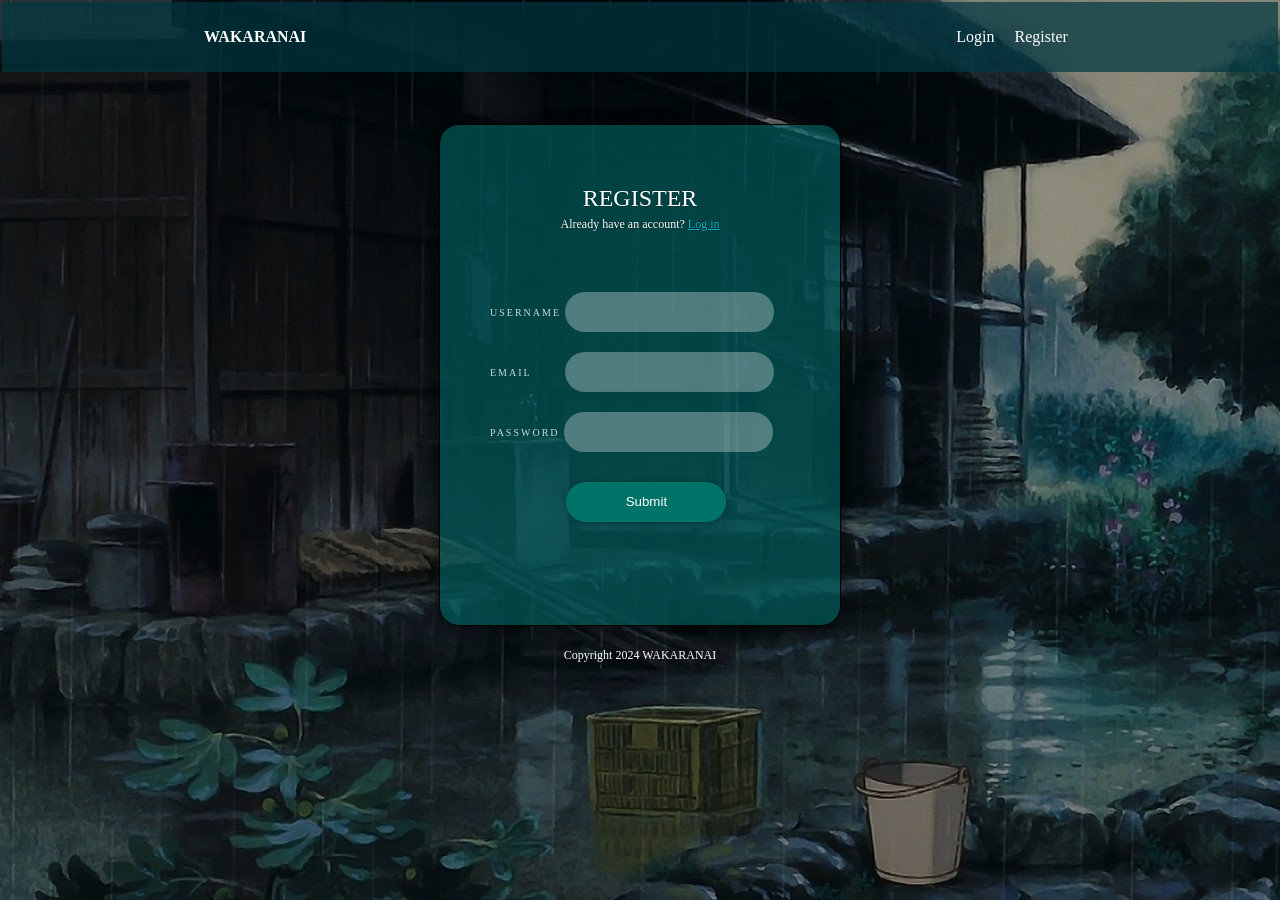
==== PPW/Register/main.html @ 46434219 "Add files via upload" ====
<!DOCTYPE html>
<html>
<head>
    <title>Mana sprei gratis yang kau janjikan itu hah?</title>
    <link rel="stylesheet" href="styles.css">
</head>
<body>
    <table style="width:100%; height:100%;">
        <tr id="header">
            <td>
                <a href="https://youtu.be/dQw4w9WgXcQ?si=-ay-zOPQHx8XxtOG" target="_blank" style="font-weight: bold;">WAKARANAI</a>
                <span class="menu">
                    <a href="https://youtu.be/dQw4w9WgXcQ?si=-ay-zOPQHx8XxtOG" target="_blank">Login</a>
                    <a href="https://youtu.be/dQw4w9WgXcQ?si=-ay-zOPQHx8XxtOG" target="_blank">Register</a>
                </span>
            </td>
        </tr>
        <tr id="main">
            <td>
                <div class="register">
                    <form>
                        <h1>REGISTER</h1>
                        <h2>Already have an account?
                            <span>
                                <a href="https://youtu.be/dQw4w9WgXcQ?si=-ay-zOPQHx8XxtOG" target="_blank" style="color: rgb(10, 174, 199);">Log in</a>
                            </span>
                        </h2>
                        <label>Username</label>
                        <input type="text">
                        <label style="margin-right: 29px;">Email</label>
                        <input type="text">
                        <label>Password</label>
                        <input type="password">
                        <input type="submit" id="button" value="Submit">    
                    </form>
                </div>
            </td>
        </tr>
        <tr id="footer">
            <td>Copyright 2024 WAKARANAI</td>
        </tr>
    </table>
</body>
</html>
---- PPW/Register/styles.css ----
* {
    margin: 0;
    padding: 0;
}

body{
    background: url(110-1104382_big.jpg);
}

#header{
    text-align: center;
    background-color: rgb(0, 55, 64, 0.7);
    color: white;
    height: 70px;
    font-family: verdana;
    font-size: 16px;
}

#header a{
    color: white;
    text-decoration: none;
}

.menu{
    margin-left: 50%;
}

.menu a{
    padding: 8px;
    border-radius: 8px;
    color: white;
    text-decoration: none;
}

.menu a:hover{
    background-color: rgb(0, 55, 64);
}

#main{
    height: 100%;
    display: flex;
    justify-content: center;
}


.register{
    margin: 50px 0px 20px 0px;
    border: 1px solid black;
    width: 400px;
    height: 500px;
    background-color: rgb(0, 90, 91, 0.7);
    color: white;
    border-radius: 20px;
    box-shadow: 0px 0px 20px rgba(0, 0, 0, 0.75);
}

form{
    box-sizing: border-box;
    padding: 40px;
    width: 100%;
    height: 100%;
}

h1{
    text-align: center;
    font-weight: normal;
    font-size: 24px;
    text-shadow: 0px 0px 2px rgba(0, 0, 0, 0.5);
    margin-bottom: 5px;
    margin-top: 20px;
}

h2{
    font-family: verdana;
    text-align: center;
    font-weight: normal;
    font-size: 12px;
    text-shadow: 0px 0px 2px rgba(0, 0, 0, 0.5);
    margin-bottom: 60px;
}

label{
    color: rgba(255, 255, 255, 0.8);
    text-transform: uppercase;
    font-size: 10px;
    letter-spacing: 2px;
    padding-left: 10px;
}

input{
    background: rgba(255, 255, 255, 0.3);
    height: 40px;
    line-height: 40px;
    border-radius: 20px;
    padding: 0px 20px;
    border: none;
    margin-bottom: 20px;
    color: white;
}

#button{
    background: #007369;
    width: 50%;
    height: 40px;
    line-height: 40px;
    border-radius: 40px;
    border: none;
    margin: 10px 27%;
    box-shadow: 0px 0px 5px rgba(0, 0, 0, 0.3);
    color: white;
    cursor: pointer;
}

#footer{
    text-align: center;
    color: white;
    font-family: verdana;
    font-size: 12px;
}
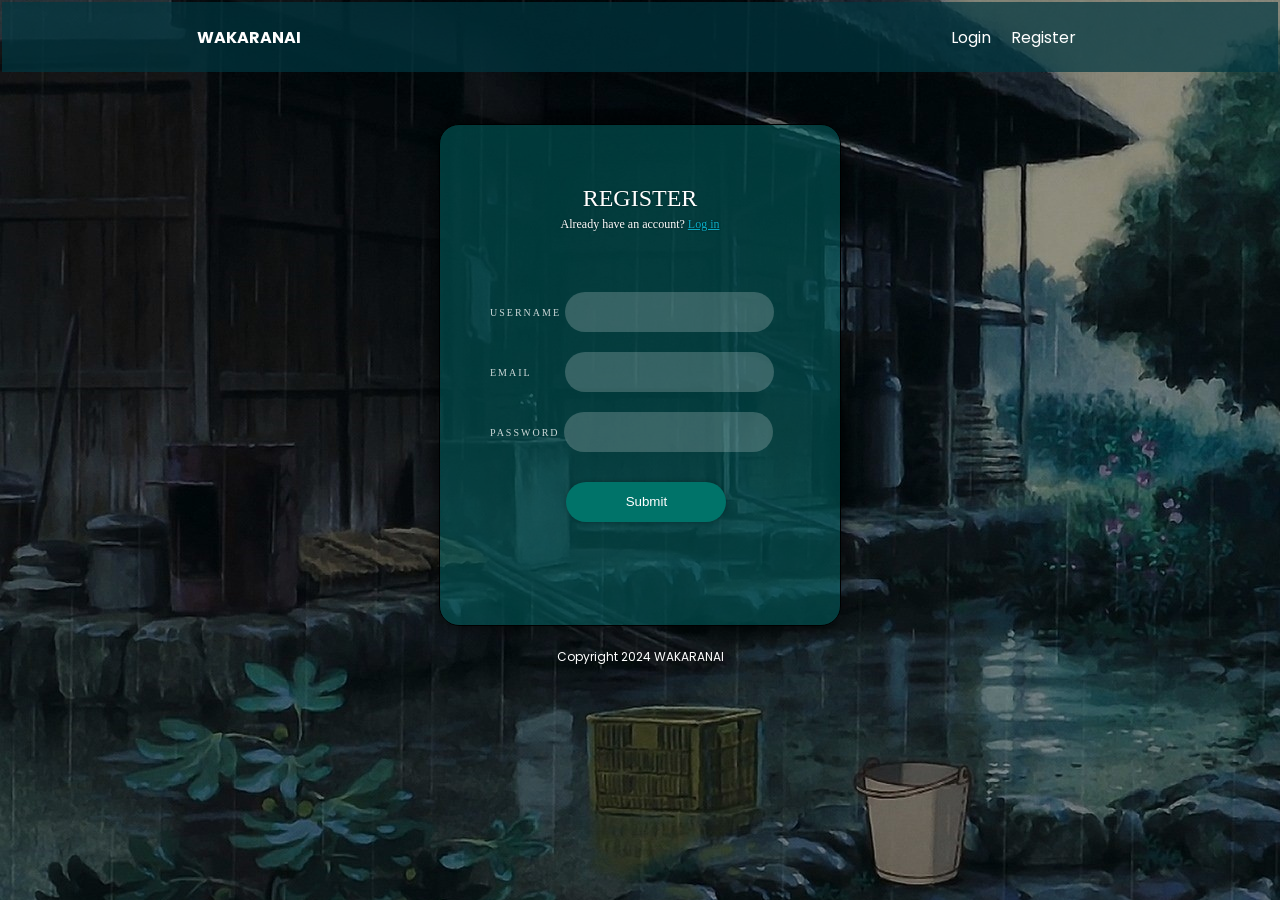
==== commit 47c0e5dc: "Add files via upload" ====
--- a/PPW/Register/main.html
+++ b/PPW/Register/main.html
@@ -3,6 +3,7 @@
 <head>
     <title>Mana sprei gratis yang kau janjikan itu hah?</title>
     <link rel="stylesheet" href="styles.css">
+    <link href="https://fonts.googleapis.com/css2?family=Poppins:ital,wght@0,100;0,200;0,300;0,400;0,500;0,600;0,700;0,800;0,900;1,100;1,200;1,300;1,400;1,500;1,600;1,700;1,800;1,900&display=swap" rel="stylesheet">
 </head>
 <body>
     <table style="width:100%; height:100%;">
@@ -28,7 +29,7 @@
                         <label>Username</label>
                         <input type="text">
                         <label style="margin-right: 29px;">Email</label>
-                        <input type="text">
+                        <input type="email">
                         <label>Password</label>
                         <input type="password">
                         <input type="submit" id="button" value="Submit">    
--- a/PPW/Register/styles.css
+++ b/PPW/Register/styles.css
@@ -12,7 +12,7 @@
     background-color: rgb(0, 55, 64, 0.7);
     color: white;
     height: 70px;
-    font-family: verdana;
+    font-family: "Poppins";
     font-size: 16px;
 }
 
@@ -48,7 +48,7 @@
     border: 1px solid black;
     width: 400px;
     height: 500px;
-    background-color: rgb(0, 90, 91, 0.7);
+    background-color: rgb(0, 90, 91, 0.6);
     color: white;
     border-radius: 20px;
     box-shadow: 0px 0px 20px rgba(0, 0, 0, 0.75);
@@ -88,7 +88,7 @@
 }
 
 input{
-    background: rgba(255, 255, 255, 0.3);
+    background: rgba(255, 255, 255, 0.2);
     height: 40px;
     line-height: 40px;
     border-radius: 20px;
@@ -114,6 +114,6 @@
 #footer{
     text-align: center;
     color: white;
-    font-family: verdana;
+    font-family: "Poppins";
     font-size: 12px;
 }
